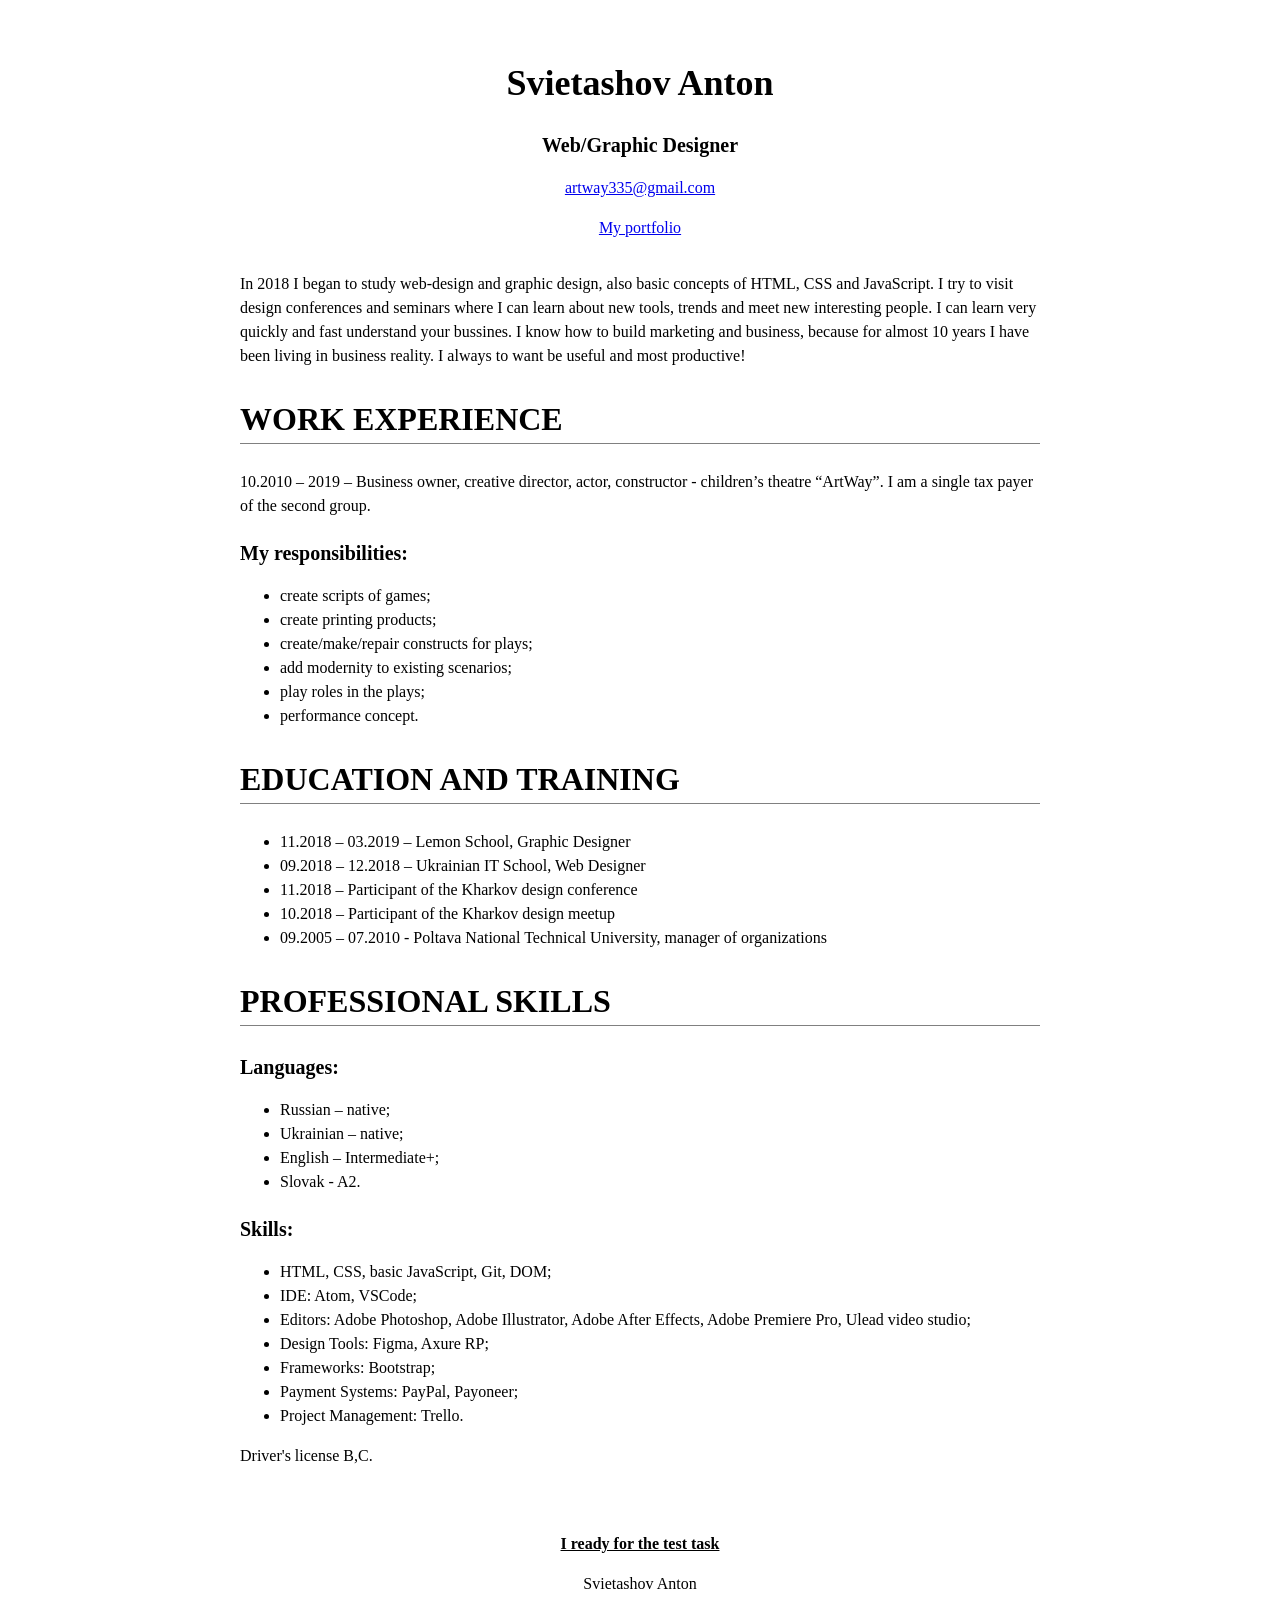
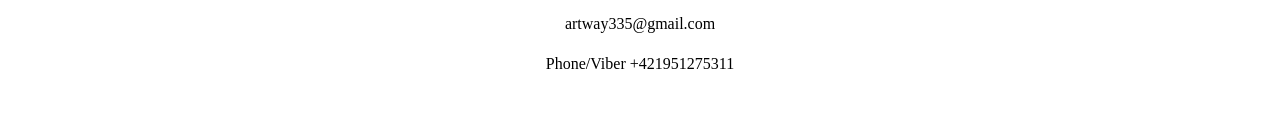
==== index.html @ 2da8c9d3 "Update index.html" ====
<!DOCTYPE html>
<html lang="en" prefix="og: http://ogp.me/ns#">
    <head>
        <meta charset="UTF-8">
        <meta property="og:title" content="Resume Svietashov" />
        <meta property="og:type" content="text" />
        <meta property="og:image" content="https://drive.google.com/open?id=1_aey3WUIfAs-4VAZzvbrJ5gORDtEU8Z_" />
        <link rel="stylesheet" href="style.css">
        <title>My resume</title>
    </head>
    <body>
        <div id="header">
         
        <div>
            <h1>Svietashov Anton</h1>
            <h3>Web/Graphic Designer</h3>
            <p>
            <a href="artway335@gmail.com">artway335@gmail.com  </a>
          </p>
          <p>
            <a href="https://www.behance.net/anton_svietashov">My portfolio</a>
            </p>
        </div>
        </div>
        <div id="main">
        <div>
            <p> In 2018 I began to study web-design and graphic design,
                also basic concepts of HTML, CSS and JavaScript. I try to visit design conferences and
                seminars where I can learn about new tools, trends and meet new interesting people.
                I can learn very quickly and fast understand your bussines. I know how to build marketing and business, because for almost 10 years
                I have been living in business reality.
              I always to want be useful and most productive!</p>
        </div>
        <section>
            <h2>WORK EXPERIENCE</h2>
            <p>10.2010 – 2019 – Business owner, creative director, actor, constructor
                - children’s theatre “ArtWay”. I am a single tax payer of the second group.</p>
            <h3>My responsibilities:</h3>
<ul>
    <li>create scripts of games;</li>
    <li>create printing products;</li>
    <li>create/make/repair constructs for plays;</li>
    <li>add modernity to existing scenarios;</li>
    <li>play roles in the plays;</li>
    <li>performance concept.</li>
</ul>
        </section>
        <section>
            <h2>EDUCATION AND TRAINING</h2>
            <ul>
<li>11.2018 – 03.2019 – Lemon School, Graphic Designer</li>
<li>09.2018 – 12.2018 – Ukrainian IT School, Web Designer</li>
<li>11.2018 – Participant of the Kharkov design conference</li>
<li>10.2018 – Participant of the Kharkov design meetup</li>
<li>09.2005 – 07.2010 - Poltava National Technical University, manager of organizations </li>

            </ul>
        </section>
        <section>
<h2>PROFESSIONAL SKILLS</h2>
<h3>Languages:</h3>
<ul>
    <li>Russian – native;</li>
    <li>Ukrainian – native;</li>
    <li>English – Intermediate+;</li>
    <li>Slovak - A2.</li>
</ul>
<h3>Skills:</h3>
<ul>
<li>HTML, CSS, basic JavaScript, Git, DOM;</li>
<li>IDE: Atom, VSCode;</li>
<li>Editors: Adobe Photoshop, Adobe Illustrator, Adobe After Effects, Adobe Premiere Pro, Ulead video studio;</li>
<li>Design Tools: Figma, Axure RP;</li>
<li>Frameworks: Bootstrap;</li>
<li>Payment Systems: PayPal, Payoneer;</li>
<li>Project Management: Trello.</li>
</ul
<p>
Driver's license B,C.
</p>
        </section>
        </div>
        <div id="footer">
        <div>
          <p class="test_task">I ready for the test task</p>
            <p> Svietashov Anton </p>
            <p> artway335@gmail.com </p>
            <p>Phone/Viber +421951275311 </p>
            </p>
        </div>
        </div>
    </body>
</html>
---- style.css ----
body {
  font-family: Georgia;
  font-size: 16px;
  margin: 0 auto;   /* center content */
  max-width: 800px; /* limit width */
  line-height: 1.5;
  padding-top: 32px;
  padding-bottom: 32px;
}

h1, h2, h3 {
    font-width: 400;
}

h1 {
    font-size: 36px;
    margin-bottom: 0px;
}
h2 {
    font-size: 32px;
    border-bottom: 1px solid grey;
}
h3 {
    font-size: 20px;
    margin-bottom: 0px;
}

p {
    margin-bottom: 12px;
}

#header {
    margin-bottom: 32px;
    text-align: center;
}
#footer {
    margin-top: 64px;
    text-align: center;
}

.test_task {
  text-decoration-line: underline;
  font-weight: 600;
}
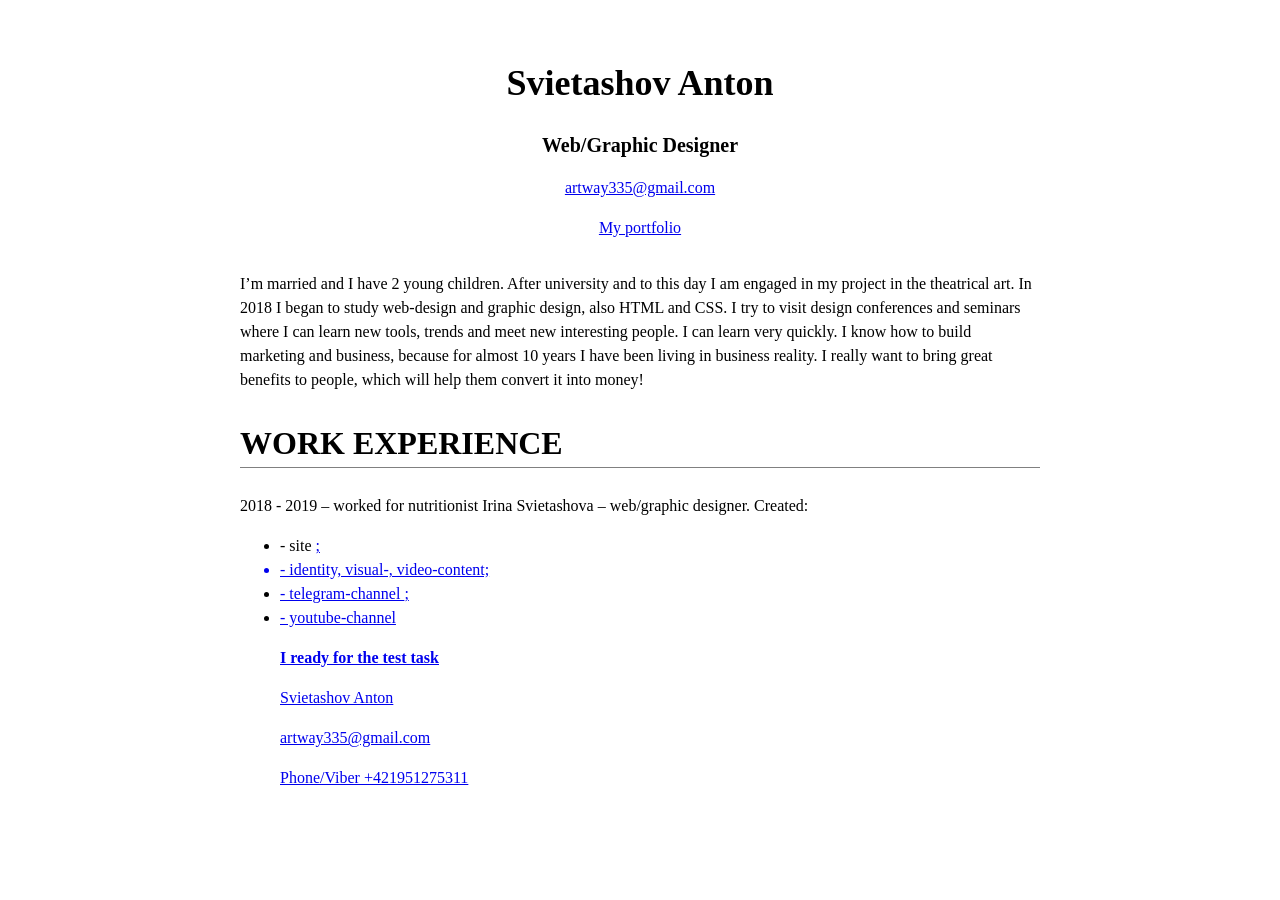
==== commit 66bc3c59: "Update index.html" ====
--- a/index.html
+++ b/index.html
@@ -24,17 +24,39 @@
         </div>
         <div id="main">
         <div>
-            <p> In 2018 I began to study web-design and graphic design,
-                also basic concepts of HTML, CSS and JavaScript. I try to visit design conferences and
-                seminars where I can learn about new tools, trends and meet new interesting people.
-                I can learn very quickly and fast understand your bussines. I know how to build marketing and business, because for almost 10 years
-                I have been living in business reality.
-              I always to want be useful and most productive!</p>
+            <p> I’m married and I have 2 young children. After university and to this day I am engaged in my project in the theatrical art.
+In 2018 I began to study web-design and graphic design, also HTML and CSS. I try to visit design conferences and seminars where I can learn 
+                new tools, trends and meet new interesting people. I can learn very quickly. 
+                I know how to build marketing and business, because for almost 10 years I have been living in business reality.
+I really want to bring great benefits to people, which will help them convert it into money! 
+</p>
         </div>
         <section>
             <h2>WORK EXPERIENCE</h2>
-            <p>10.2010 – 2019 – Business owner, creative director, actor, constructor
-                - children’s theatre “ArtWay”. I am a single tax payer of the second group.</p>
+            <p>
+               2018 - 2019 – worked for nutritionist Irina Svietashova – web/graphic designer.
+Created:
+<ul>
+<li>- site <a href="http://irinasvietashova.com/, http://irinasvietashova.com/school">;</li> 
+<li>- identity, visual-, video-content; </li>
+<li>- telegram-channel <a href="https://t.me/clean_mind_and_body">; </li>
+<li>- youtube-channel <a href="https://www.youtube.com/channel/UCA1rdV3qPGbw1wgfScHUsLw'>.</li>
+            </ul>
+            </p>
+            
+            <p>
+            2010 – 2019 – Business owner, creative director, web/graphic designer.
+My responsibilities:
+  <ul>              
+<li>- create business-cards, flyers, posters and other print’s poducts;</li>
+<li>- create web-site and content; </li>
+<li>- create scripts of games;</li>
+<li>- add modernity to existing scenarios;</li>
+<li>- play roles in the plays;</li>
+<li>- create/make/repair constructs for plays;</li>
+<li>- create performance concept.</li>
+            </ul>
+            </p>
             <h3>My responsibilities:</h3>
 <ul>
     <li>create scripts of games;</li>
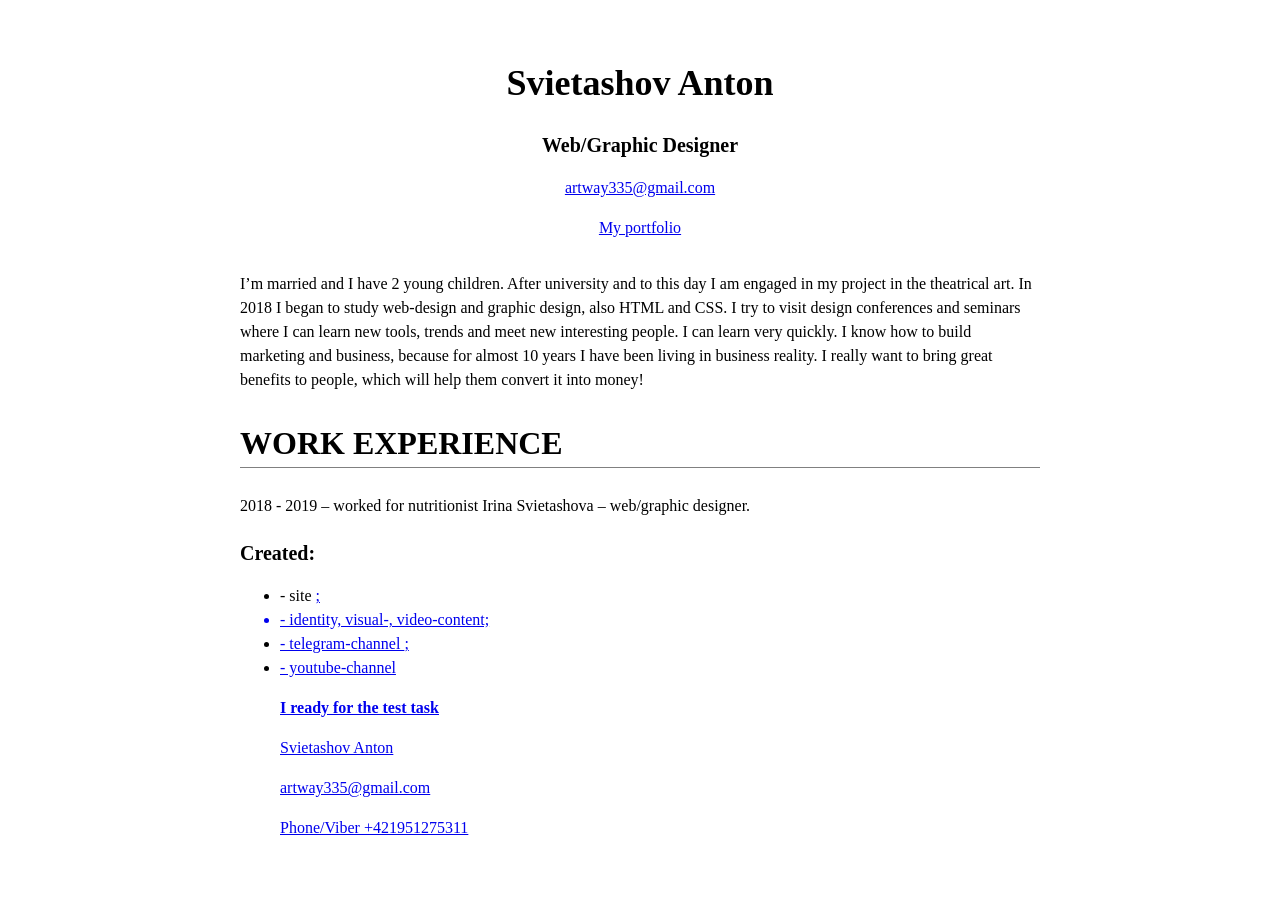
==== commit 6d132c28: "Update index.html" ====
--- a/index.html
+++ b/index.html
@@ -35,7 +35,7 @@
             <h2>WORK EXPERIENCE</h2>
             <p>
                2018 - 2019 – worked for nutritionist Irina Svietashova – web/graphic designer.
-Created:
+            <h3>Created:</h3>
 <ul>
 <li>- site <a href="http://irinasvietashova.com/, http://irinasvietashova.com/school">;</li> 
 <li>- identity, visual-, video-content; </li>
@@ -46,7 +46,7 @@
             
             <p>
             2010 – 2019 – Business owner, creative director, web/graphic designer.
-My responsibilities:
+    <h3>My responsibilities:</h3>
   <ul>              
 <li>- create business-cards, flyers, posters and other print’s poducts;</li>
 <li>- create web-site and content; </li>
@@ -57,15 +57,6 @@
 <li>- create performance concept.</li>
             </ul>
             </p>
-            <h3>My responsibilities:</h3>
-<ul>
-    <li>create scripts of games;</li>
-    <li>create printing products;</li>
-    <li>create/make/repair constructs for plays;</li>
-    <li>add modernity to existing scenarios;</li>
-    <li>play roles in the plays;</li>
-    <li>performance concept.</li>
-</ul>
         </section>
         <section>
             <h2>EDUCATION AND TRAINING</h2>
@@ -89,7 +80,7 @@
 </ul>
 <h3>Skills:</h3>
 <ul>
-<li>HTML, CSS, basic JavaScript, Git, DOM;</li>
+<li>HTML, CSS, WordPress, basic JS, Git, DOM;</li>
 <li>IDE: Atom, VSCode;</li>
 <li>Editors: Adobe Photoshop, Adobe Illustrator, Adobe After Effects, Adobe Premiere Pro, Ulead video studio;</li>
 <li>Design Tools: Figma, Axure RP;</li>
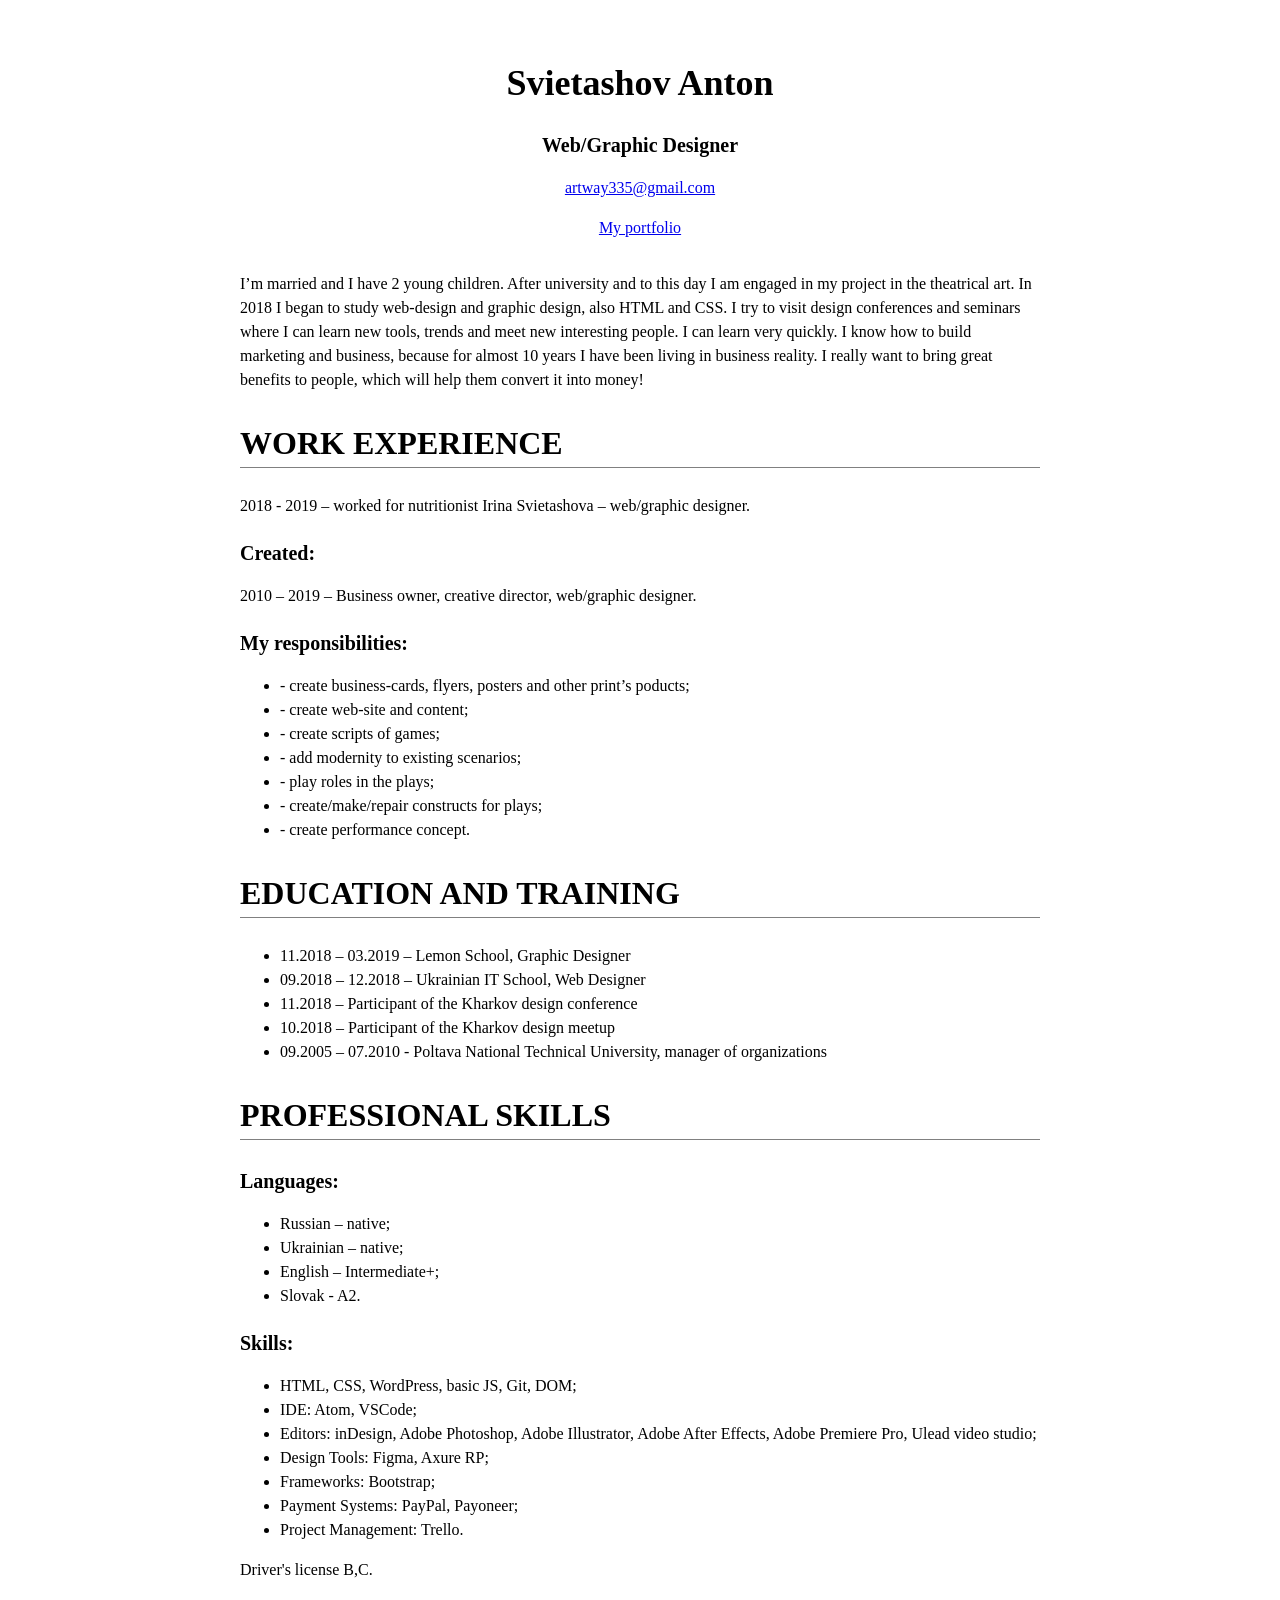
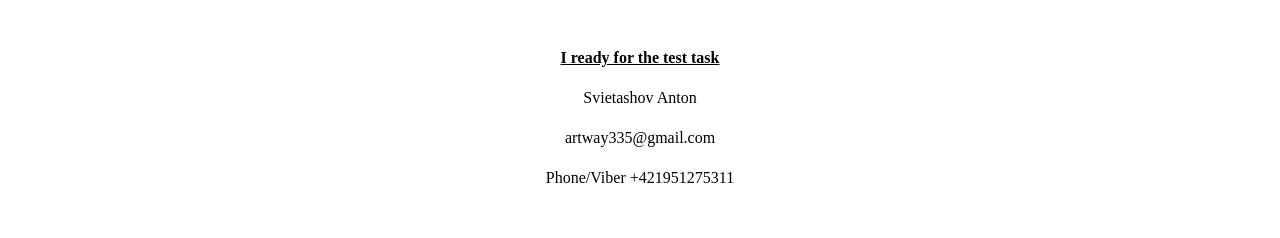
==== commit 0006a9ca: "Update index.html" ====
--- a/index.html
+++ b/index.html
@@ -36,12 +36,12 @@
             <p>
                2018 - 2019 – worked for nutritionist Irina Svietashova – web/graphic designer.
             <h3>Created:</h3>
-<ul>
+<!-- <ul>
 <li>- site <a href="http://irinasvietashova.com/, http://irinasvietashova.com/school">;</li> 
 <li>- identity, visual-, video-content; </li>
 <li>- telegram-channel <a href="https://t.me/clean_mind_and_body">; </li>
 <li>- youtube-channel <a href="https://www.youtube.com/channel/UCA1rdV3qPGbw1wgfScHUsLw'>.</li>
-            </ul>
+            </ul> -->
             </p>
             
             <p>
@@ -82,7 +82,7 @@
 <ul>
 <li>HTML, CSS, WordPress, basic JS, Git, DOM;</li>
 <li>IDE: Atom, VSCode;</li>
-<li>Editors: Adobe Photoshop, Adobe Illustrator, Adobe After Effects, Adobe Premiere Pro, Ulead video studio;</li>
+<li>Editors: inDesign, Adobe Photoshop, Adobe Illustrator, Adobe After Effects, Adobe Premiere Pro, Ulead video studio;</li>
 <li>Design Tools: Figma, Axure RP;</li>
 <li>Frameworks: Bootstrap;</li>
 <li>Payment Systems: PayPal, Payoneer;</li>
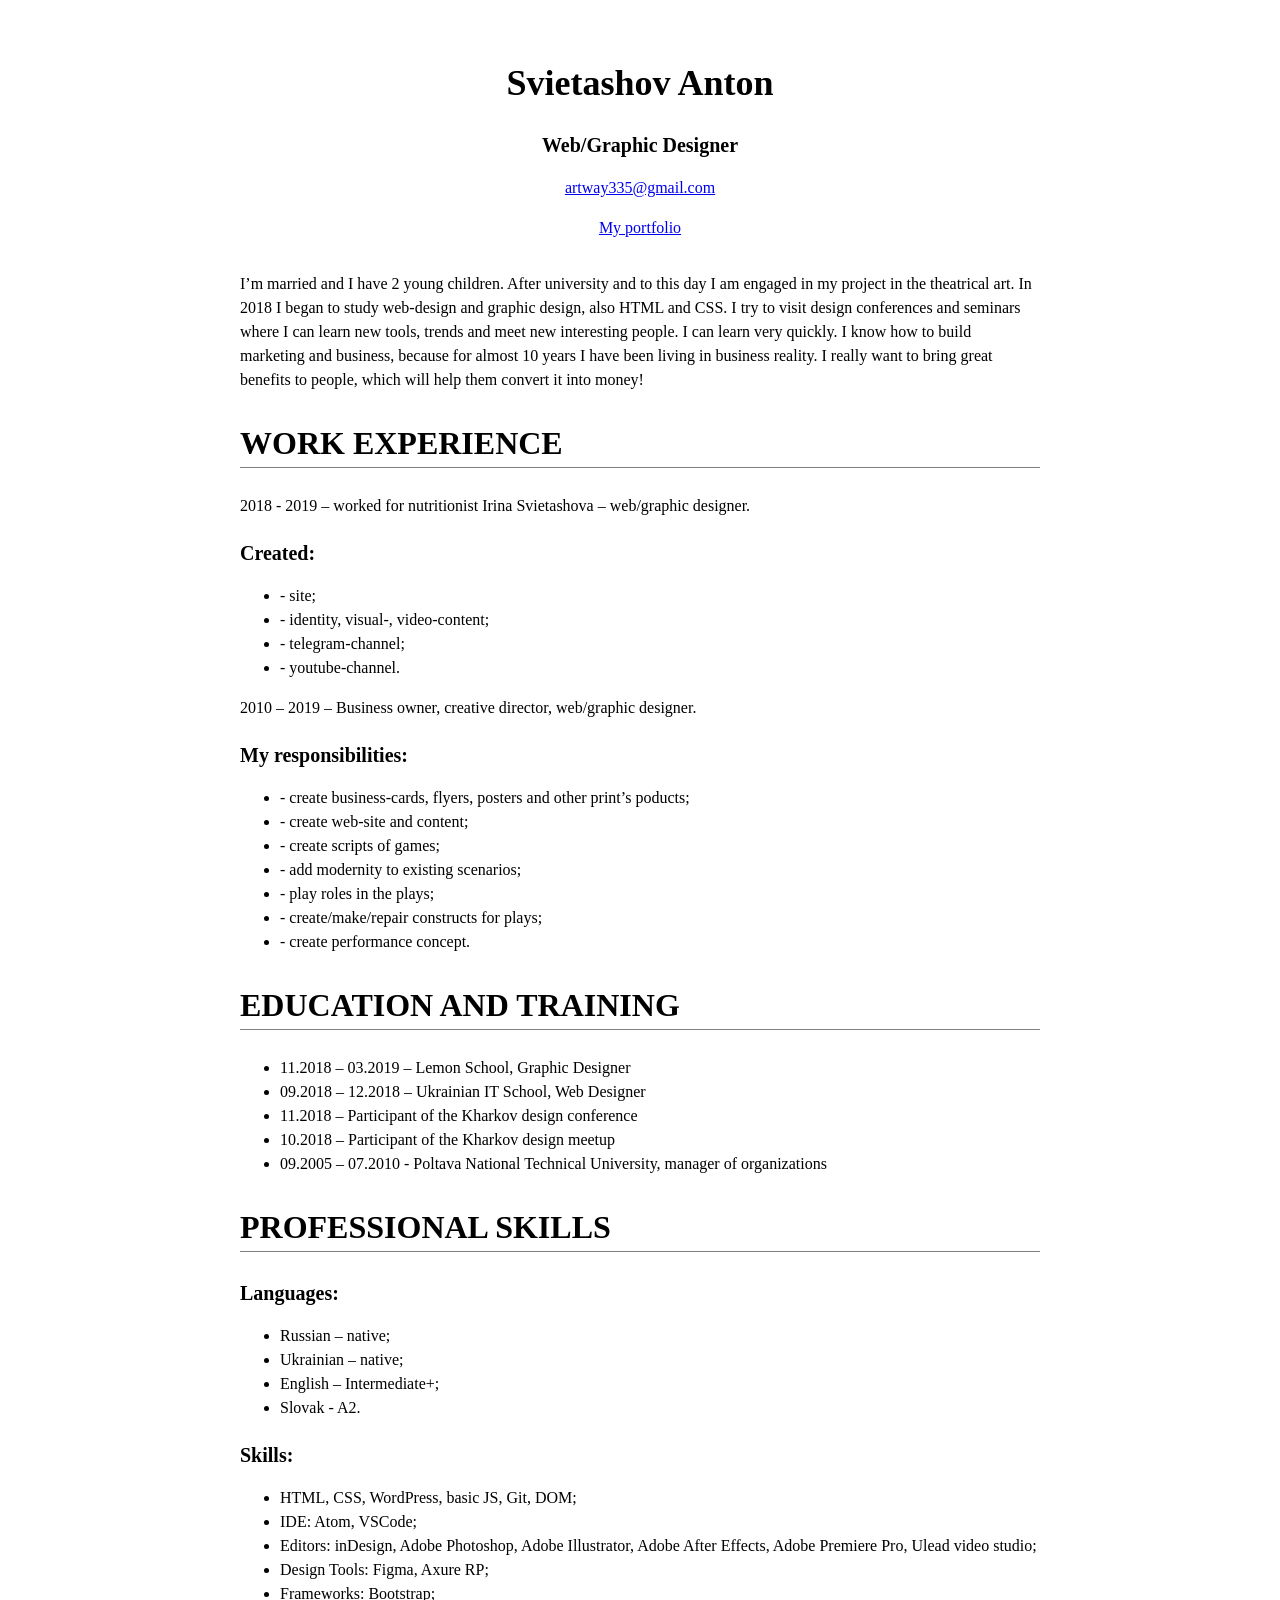
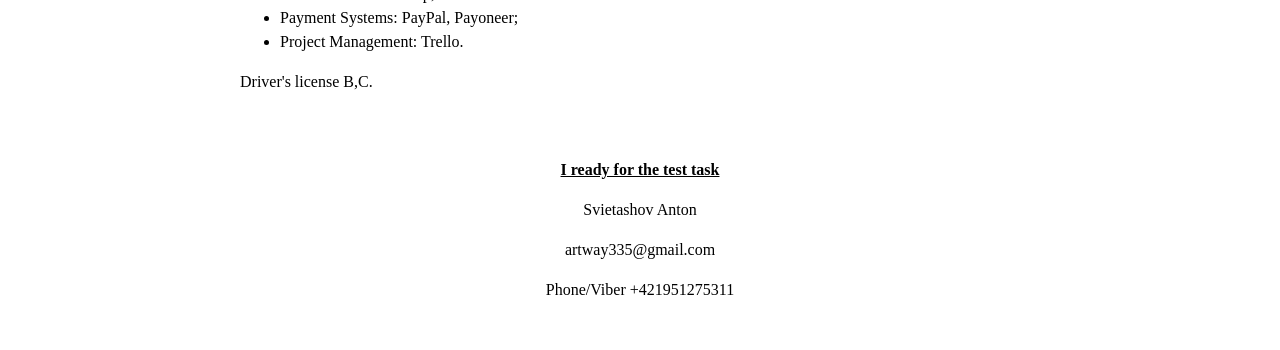
==== commit 3c42a142: "Update index.html" ====
--- a/index.html
+++ b/index.html
@@ -36,12 +36,12 @@
             <p>
                2018 - 2019 – worked for nutritionist Irina Svietashova – web/graphic designer.
             <h3>Created:</h3>
-<!-- <ul>
-<li>- site <a href="http://irinasvietashova.com/, http://irinasvietashova.com/school">;</li> 
+<ul>
+<li>- site;</li> 
 <li>- identity, visual-, video-content; </li>
-<li>- telegram-channel <a href="https://t.me/clean_mind_and_body">; </li>
-<li>- youtube-channel <a href="https://www.youtube.com/channel/UCA1rdV3qPGbw1wgfScHUsLw'>.</li>
-            </ul> -->
+<li>- telegram-channel; </li>
+<li>- youtube-channel.</li>
+            </ul>
             </p>
             
             <p>
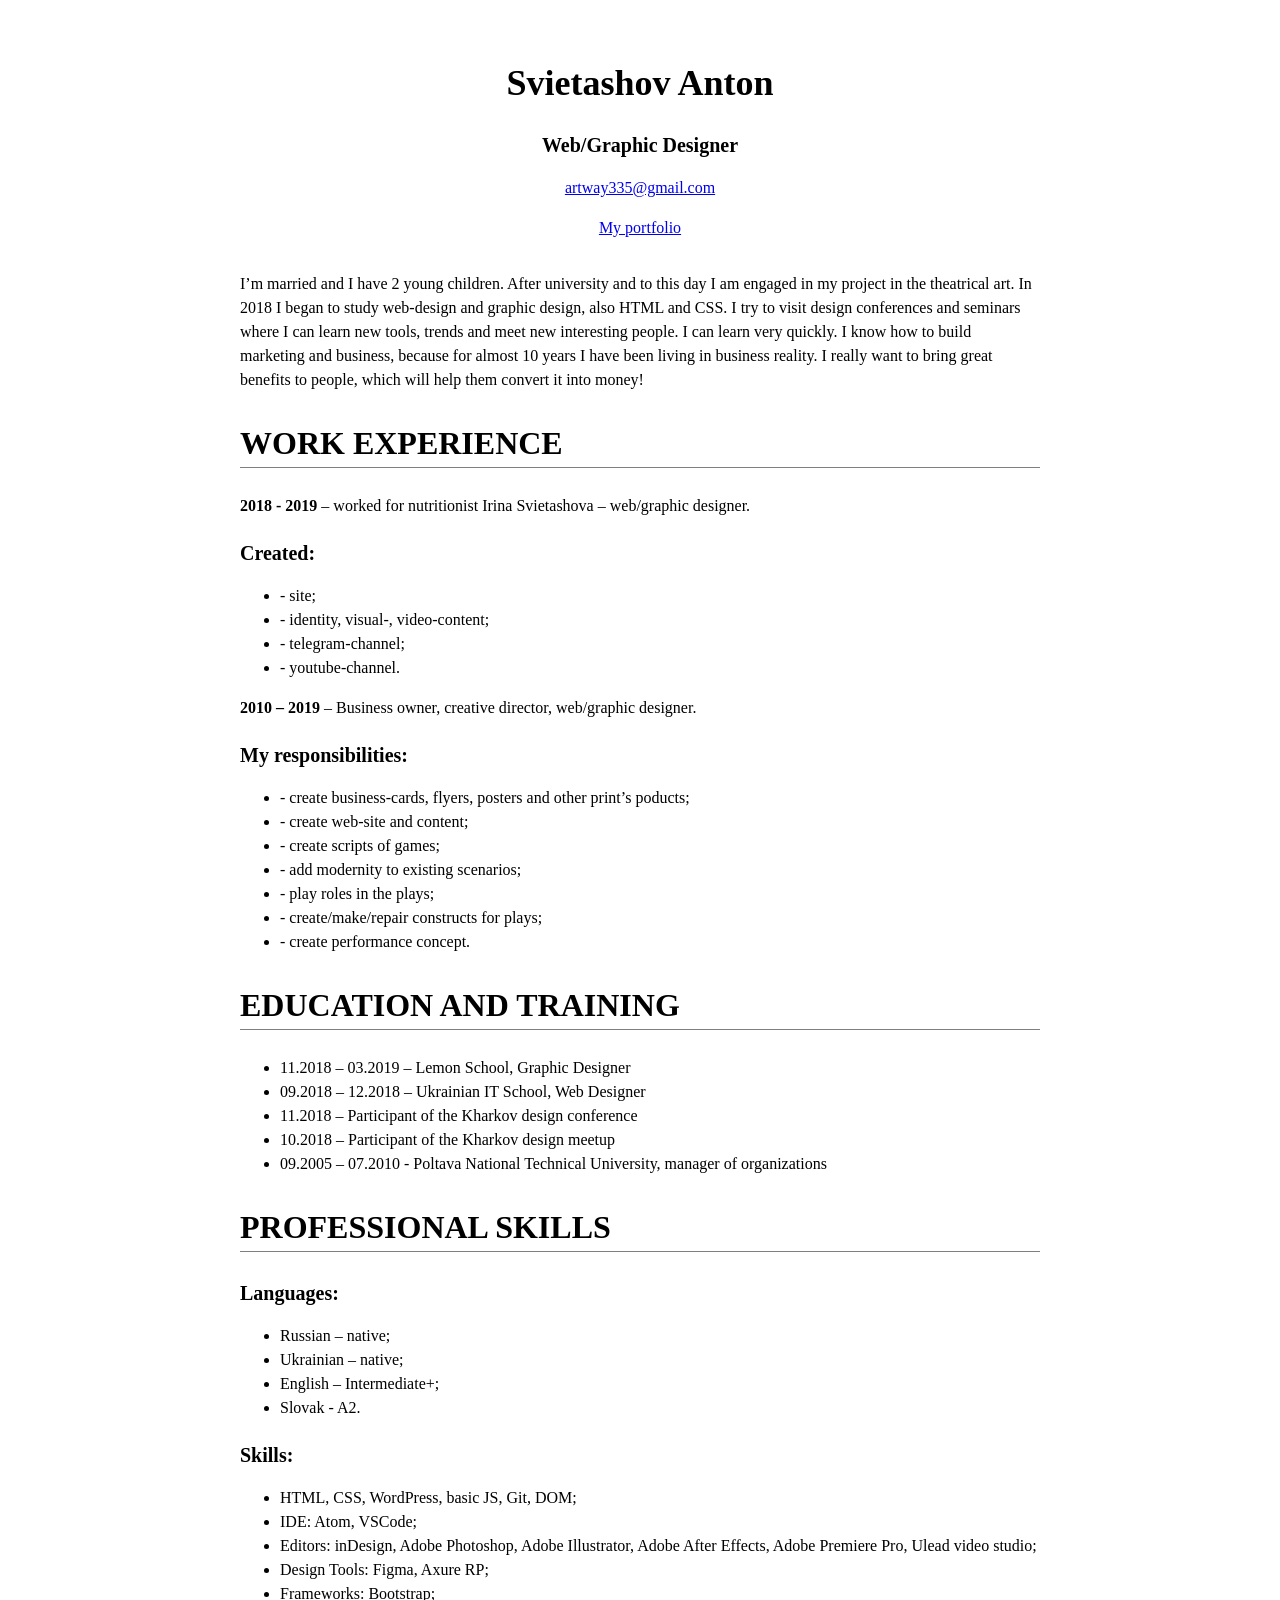
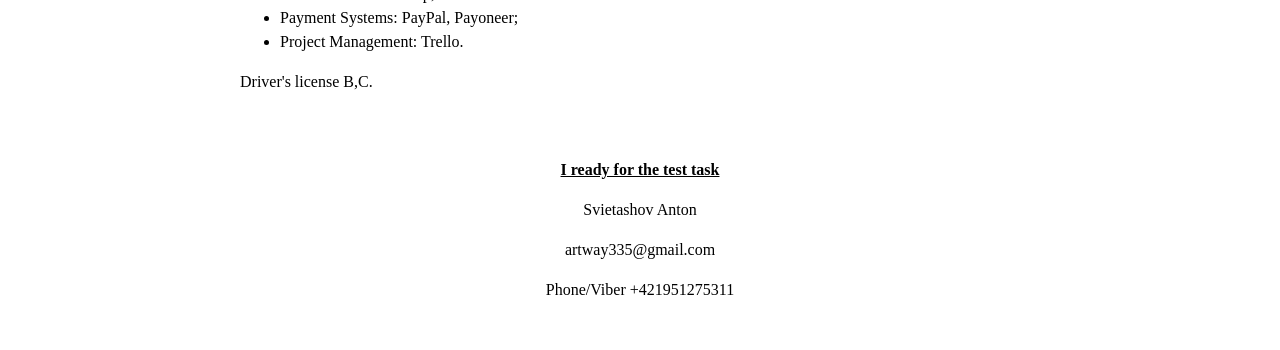
==== commit 370c4063: "Update index.html" ====
--- a/index.html
+++ b/index.html
@@ -34,7 +34,7 @@
         <section>
             <h2>WORK EXPERIENCE</h2>
             <p>
-               2018 - 2019 – worked for nutritionist Irina Svietashova – web/graphic designer.
+                <b>2018 - 2019</b> – worked for nutritionist Irina Svietashova – web/graphic designer.
             <h3>Created:</h3>
 <ul>
 <li>- site;</li> 
@@ -45,7 +45,7 @@
             </p>
             
             <p>
-            2010 – 2019 – Business owner, creative director, web/graphic designer.
+                <b>2010 – 2019</b> – Business owner, creative director, web/graphic designer.
     <h3>My responsibilities:</h3>
   <ul>              
 <li>- create business-cards, flyers, posters and other print’s poducts;</li>
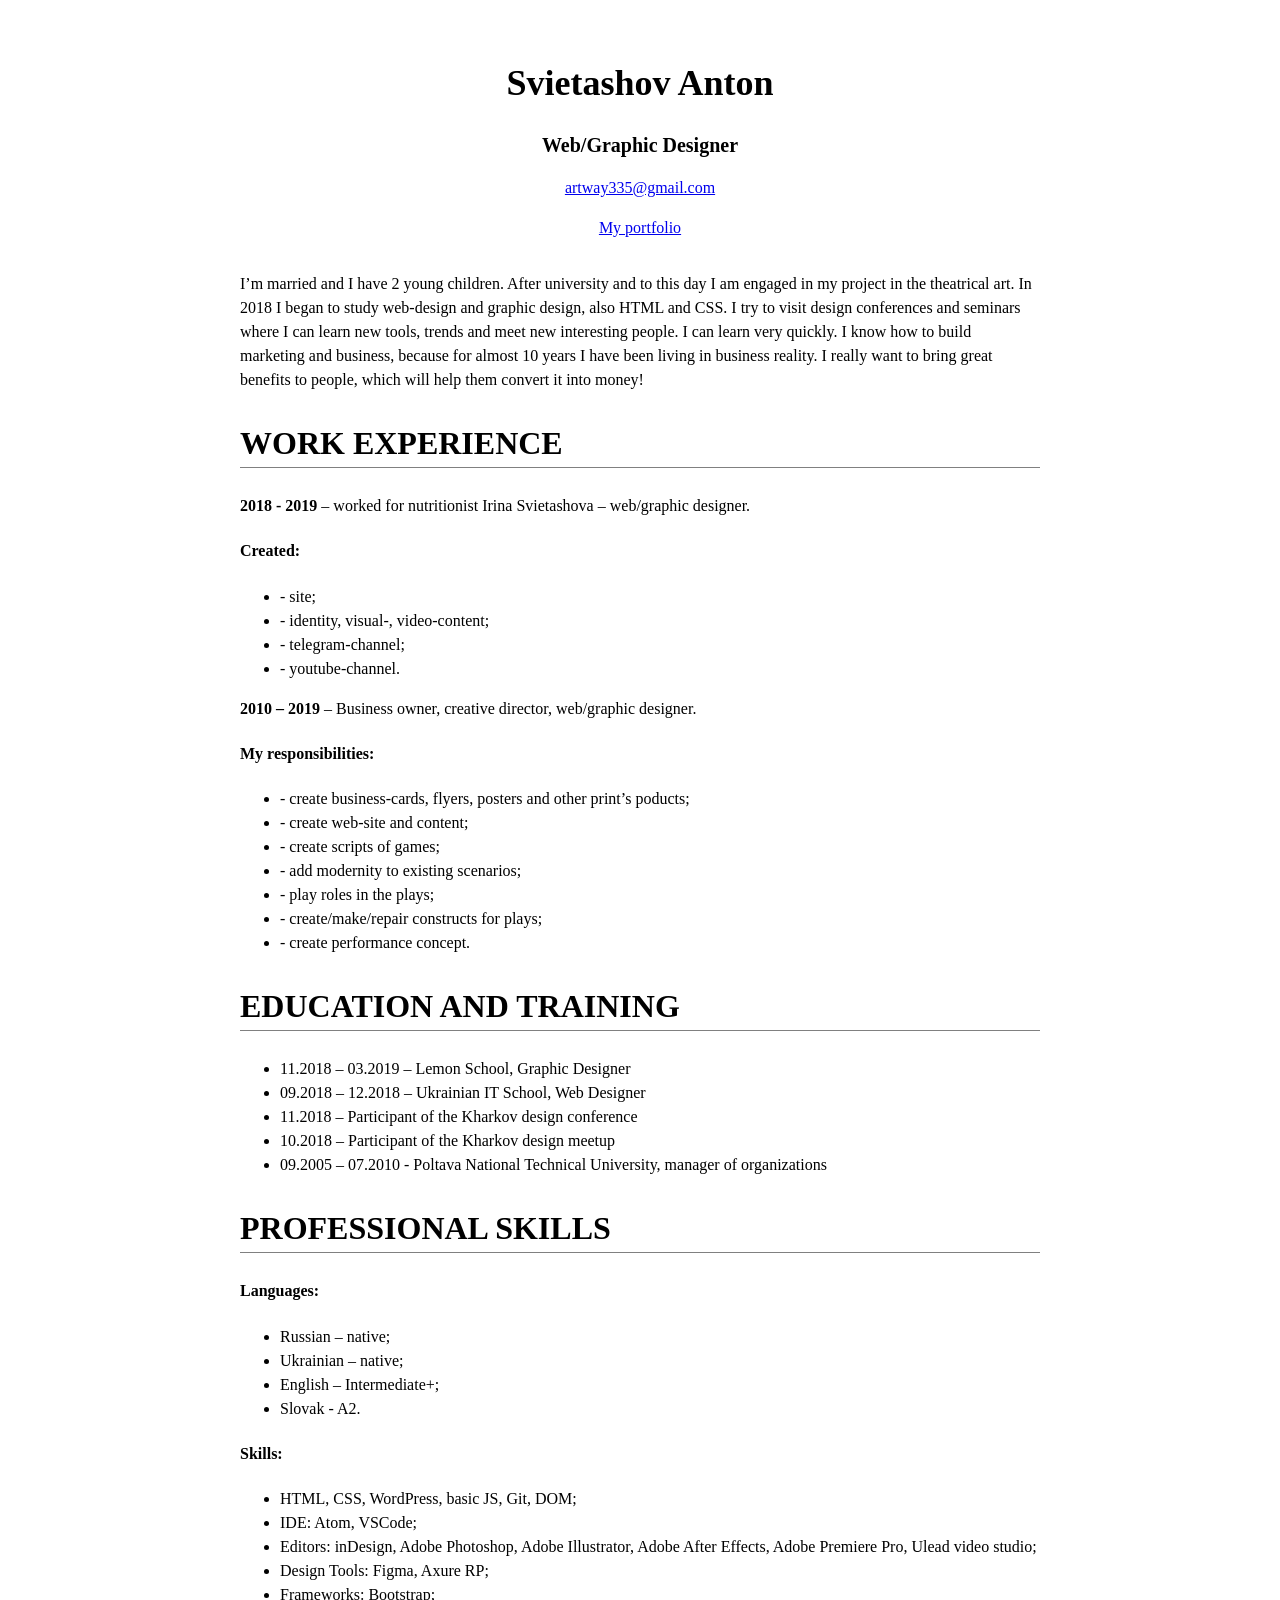
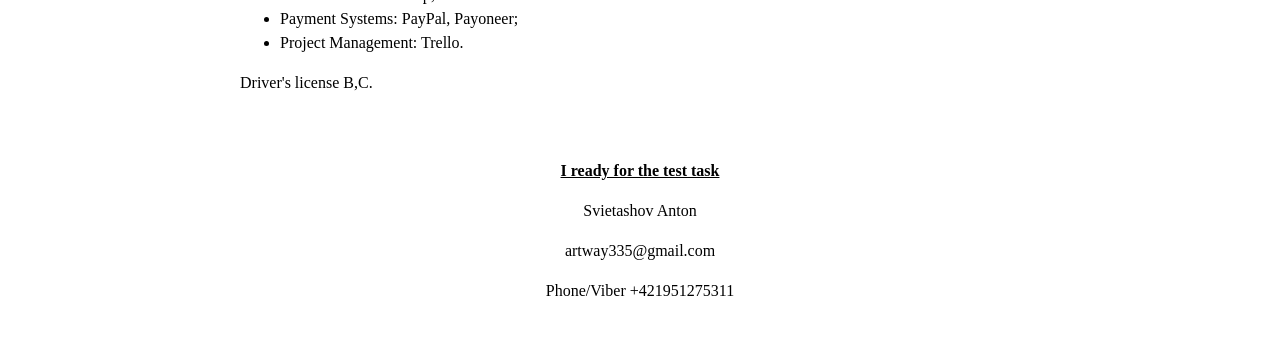
==== commit a71f00a2: "Update index.html" ====
--- a/index.html
+++ b/index.html
@@ -35,7 +35,7 @@
             <h2>WORK EXPERIENCE</h2>
             <p>
                 <b>2018 - 2019</b> – worked for nutritionist Irina Svietashova – web/graphic designer.
-            <h3>Created:</h3>
+            <h4>Created:</h4>
 <ul>
 <li>- site;</li> 
 <li>- identity, visual-, video-content; </li>
@@ -46,7 +46,7 @@
             
             <p>
                 <b>2010 – 2019</b> – Business owner, creative director, web/graphic designer.
-    <h3>My responsibilities:</h3>
+    <h4>My responsibilities:</h4>
   <ul>              
 <li>- create business-cards, flyers, posters and other print’s poducts;</li>
 <li>- create web-site and content; </li>
@@ -71,14 +71,14 @@
         </section>
         <section>
 <h2>PROFESSIONAL SKILLS</h2>
-<h3>Languages:</h3>
+<h4>Languages:</h4>
 <ul>
     <li>Russian – native;</li>
     <li>Ukrainian – native;</li>
     <li>English – Intermediate+;</li>
     <li>Slovak - A2.</li>
 </ul>
-<h3>Skills:</h3>
+<h4>Skills:</h4>
 <ul>
 <li>HTML, CSS, WordPress, basic JS, Git, DOM;</li>
 <li>IDE: Atom, VSCode;</li>
